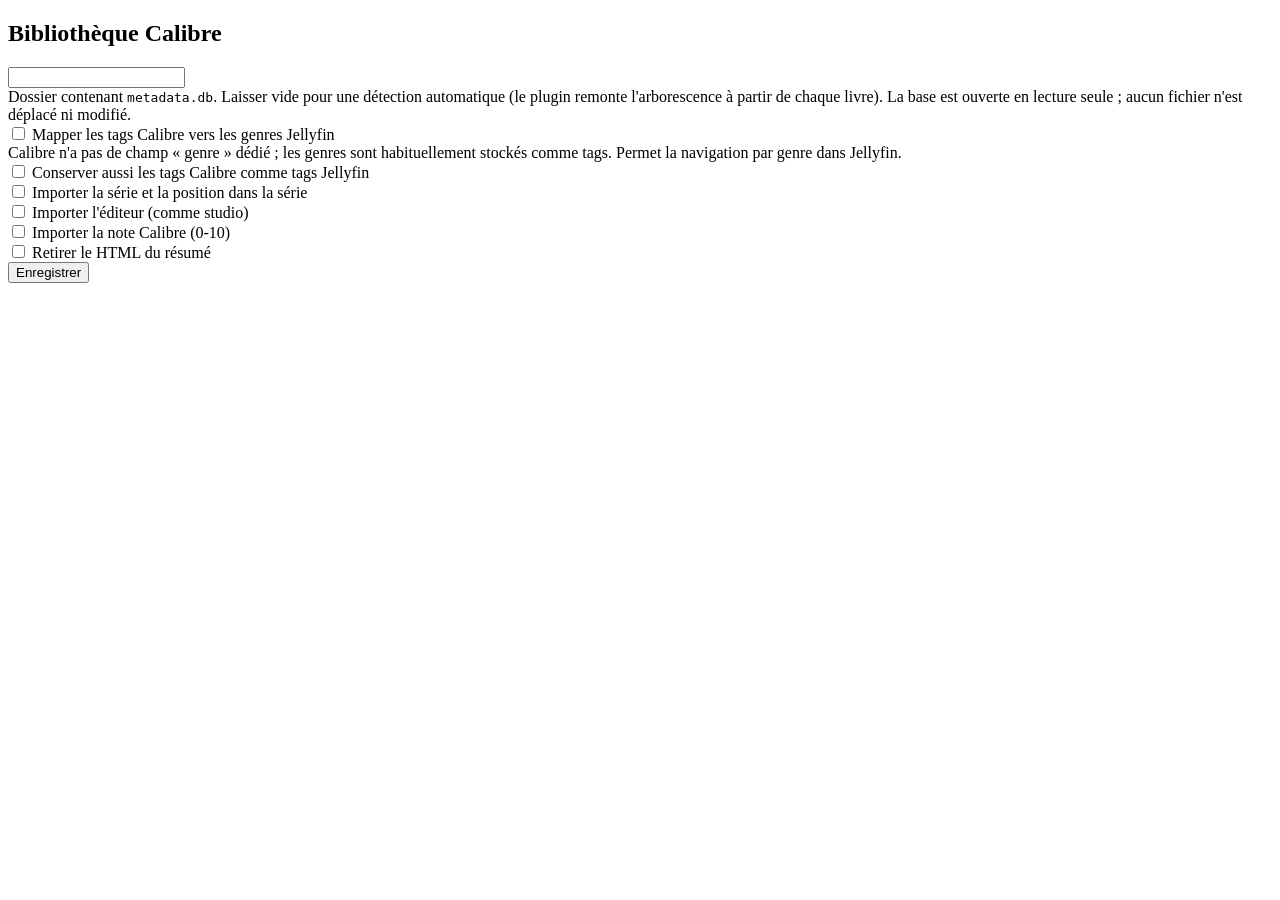
==== Configuration/configPage.html @ f6d53ff3 "Initial commit: Jellyfin Calibre metadata plugin (read-only), targeting Jellyfin 12.3 Co-Authored-By" ====
<!DOCTYPE html>
<html lang="fr">
<head>
    <meta charset="utf-8" />
    <title>Calibre Library</title>
</head>
<body>
<div id="CalibreConfigPage" data-role="page" class="page type-interior pluginConfigurationPage"
     data-require="emby-input,emby-button,emby-checkbox">
    <div data-role="content">
        <div class="content-primary">
            <form id="CalibreConfigForm">
                <div class="verticalSection">
                    <h2 class="sectionTitle">Bibliothèque Calibre</h2>
                </div>

                <div class="inputContainer">
                    <input is="emby-input" type="text" id="CalibreLibraryPath" label="Chemin de la bibliothèque Calibre (facultatif)" />
                    <div class="fieldDescription">
                        Dossier contenant <code>metadata.db</code>. Laisser vide pour une détection
                        automatique (le plugin remonte l'arborescence à partir de chaque livre).
                        La base est ouverte en lecture seule ; aucun fichier n'est déplacé ni modifié.
                    </div>
                </div>

                <div class="checkboxContainer checkboxContainer-withDescription">
                    <label>
                        <input is="emby-checkbox" type="checkbox" id="MapTagsToGenres" />
                        <span>Mapper les tags Calibre vers les genres Jellyfin</span>
                    </label>
                    <div class="fieldDescription checkboxFieldDescription">
                        Calibre n'a pas de champ « genre » dédié ; les genres sont habituellement
                        stockés comme tags. Permet la navigation par genre dans Jellyfin.
                    </div>
                </div>

                <div class="checkboxContainer checkboxContainer-withDescription">
                    <label>
                        <input is="emby-checkbox" type="checkbox" id="KeepTags" />
                        <span>Conserver aussi les tags Calibre comme tags Jellyfin</span>
                    </label>
                </div>

                <div class="checkboxContainer checkboxContainer-withDescription">
                    <label>
                        <input is="emby-checkbox" type="checkbox" id="ImportSeries" />
                        <span>Importer la série et la position dans la série</span>
                    </label>
                </div>

                <div class="checkboxContainer checkboxContainer-withDescription">
                    <label>
                        <input is="emby-checkbox" type="checkbox" id="ImportPublisher" />
                        <span>Importer l'éditeur (comme studio)</span>
                    </label>
                </div>

                <div class="checkboxContainer checkboxContainer-withDescription">
                    <label>
                        <input is="emby-checkbox" type="checkbox" id="ImportRating" />
                        <span>Importer la note Calibre (0-10)</span>
                    </label>
                </div>

                <div class="checkboxContainer checkboxContainer-withDescription">
                    <label>
                        <input is="emby-checkbox" type="checkbox" id="StripHtmlFromOverview" />
                        <span>Retirer le HTML du résumé</span>
                    </label>
                </div>

                <div>
                    <button is="emby-button" type="submit" class="raised button-submit block">
                        <span>Enregistrer</span>
                    </button>
                </div>
            </form>
        </div>
    </div>

    <script type="text/javascript">
        var CalibrePluginId = "e7f3b8d2-4c6a-4f1e-9b3a-2d5c7e9a1f40";

        document.querySelector('#CalibreConfigPage').addEventListener('pageshow', function () {
            Dashboard.showLoadingMsg();
            ApiClient.getPluginConfiguration(CalibrePluginId).then(function (config) {
                document.querySelector('#CalibreLibraryPath').value = config.CalibreLibraryPath || '';
                document.querySelector('#MapTagsToGenres').checked = !!config.MapTagsToGenres;
                document.querySelector('#KeepTags').checked = !!config.KeepTags;
                document.querySelector('#ImportSeries').checked = !!config.ImportSeries;
                document.querySelector('#ImportPublisher').checked = !!config.ImportPublisher;
                document.querySelector('#ImportRating').checked = !!config.ImportRating;
                document.querySelector('#StripHtmlFromOverview').checked = !!config.StripHtmlFromOverview;
                Dashboard.hideLoadingMsg();
            });
        });

        document.querySelector('#CalibreConfigForm').addEventListener('submit', function (e) {
            e.preventDefault();
            Dashboard.showLoadingMsg();
            ApiClient.getPluginConfiguration(CalibrePluginId).then(function (config) {
                config.CalibreLibraryPath = document.querySelector('#CalibreLibraryPath').value;
                config.MapTagsToGenres = document.querySelector('#MapTagsToGenres').checked;
                config.KeepTags = document.querySelector('#KeepTags').checked;
                config.ImportSeries = document.querySelector('#ImportSeries').checked;
                config.ImportPublisher = document.querySelector('#ImportPublisher').checked;
                config.ImportRating = document.querySelector('#ImportRating').checked;
                config.StripHtmlFromOverview = document.querySelector('#StripHtmlFromOverview').checked;
                ApiClient.updatePluginConfiguration(CalibrePluginId, config).then(function (result) {
                    Dashboard.processPluginConfigurationUpdateResult(result);
                });
            });
            return false;
        });
    </script>
</div>
</body>
</html>
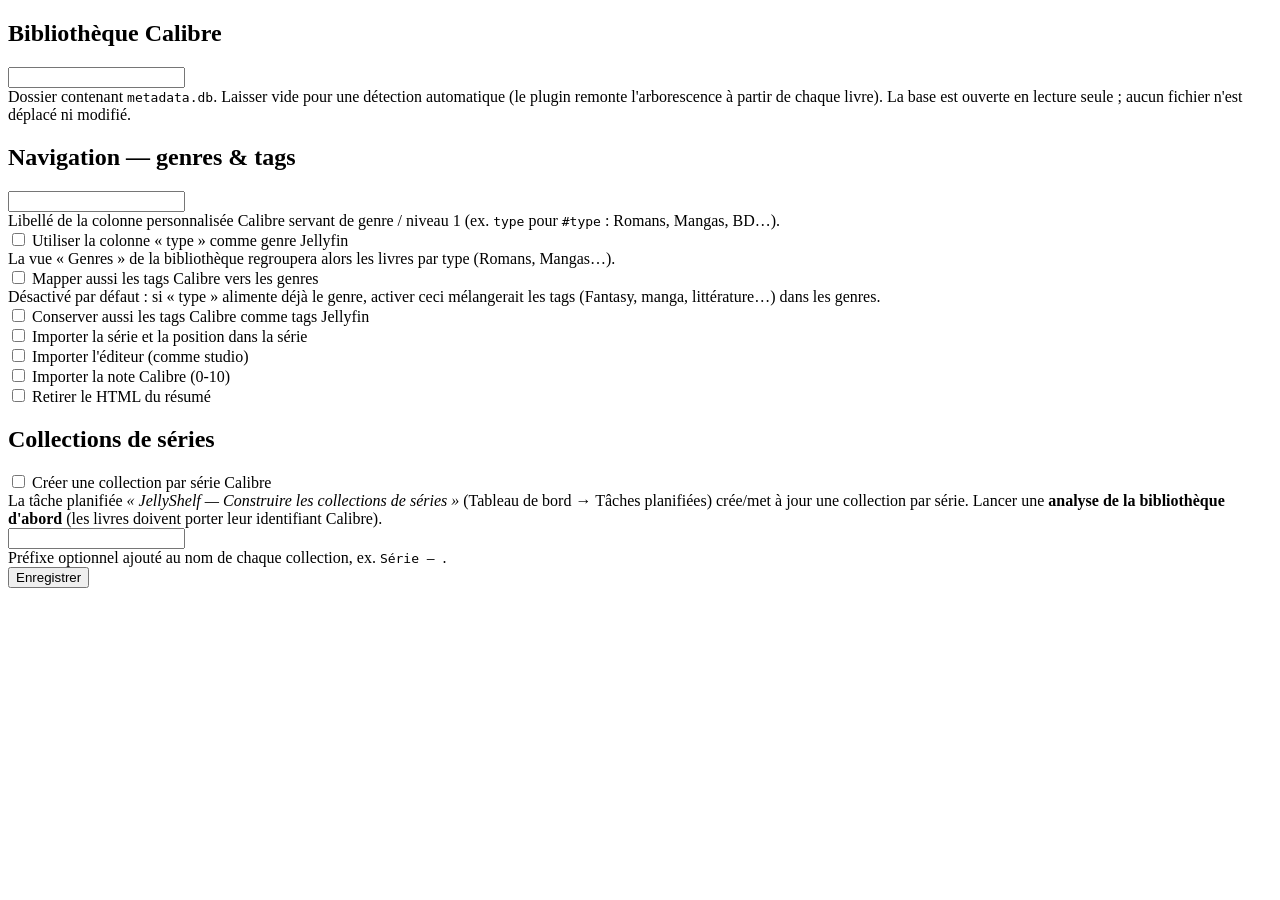
==== commit f5ce38e8: "v1.1: type column -> genre, tags, series collections - Read Calibre custom 'type' column (resolved b" ====
--- a/Configuration/configPage.html
+++ b/Configuration/configPage.html
@@ -2,7 +2,7 @@
 <html lang="fr">
 <head>
     <meta charset="utf-8" />
-    <title>Calibre Library</title>
+    <title>JellyShelf</title>
 </head>
 <body>
 <div id="CalibreConfigPage" data-role="page" class="page type-interior pluginConfigurationPage"
@@ -23,14 +23,37 @@
                     </div>
                 </div>
 
+                <div class="verticalSection">
+                    <h2 class="sectionTitle">Navigation — genres & tags</h2>
+                </div>
+
+                <div class="inputContainer">
+                    <input is="emby-input" type="text" id="TypeColumnLabel" label="Colonne Calibre « type » (utilisée comme genre)" />
+                    <div class="fieldDescription">
+                        Libellé de la colonne personnalisée Calibre servant de genre / niveau 1
+                        (ex. <code>type</code> pour <code>#type</code> : Romans, Mangas, BD…).
+                    </div>
+                </div>
+
+                <div class="checkboxContainer checkboxContainer-withDescription">
+                    <label>
+                        <input is="emby-checkbox" type="checkbox" id="MapTypeColumnToGenre" />
+                        <span>Utiliser la colonne « type » comme genre Jellyfin</span>
+                    </label>
+                    <div class="fieldDescription checkboxFieldDescription">
+                        La vue « Genres » de la bibliothèque regroupera alors les livres par type
+                        (Romans, Mangas…).
+                    </div>
+                </div>
+
                 <div class="checkboxContainer checkboxContainer-withDescription">
                     <label>
                         <input is="emby-checkbox" type="checkbox" id="MapTagsToGenres" />
-                        <span>Mapper les tags Calibre vers les genres Jellyfin</span>
+                        <span>Mapper aussi les tags Calibre vers les genres</span>
                     </label>
                     <div class="fieldDescription checkboxFieldDescription">
-                        Calibre n'a pas de champ « genre » dédié ; les genres sont habituellement
-                        stockés comme tags. Permet la navigation par genre dans Jellyfin.
+                        Désactivé par défaut : si « type » alimente déjà le genre, activer ceci
+                        mélangerait les tags (Fantasy, manga, littérature…) dans les genres.
                     </div>
                 </div>
 
@@ -69,6 +92,30 @@
                     </label>
                 </div>
 
+                <div class="verticalSection">
+                    <h2 class="sectionTitle">Collections de séries</h2>
+                </div>
+
+                <div class="checkboxContainer checkboxContainer-withDescription">
+                    <label>
+                        <input is="emby-checkbox" type="checkbox" id="CreateSeriesCollections" />
+                        <span>Créer une collection par série Calibre</span>
+                    </label>
+                    <div class="fieldDescription checkboxFieldDescription">
+                        La tâche planifiée <em>« JellyShelf — Construire les collections de séries »</em>
+                        (Tableau de bord → Tâches planifiées) crée/met à jour une collection par série.
+                        Lancer une <strong>analyse de la bibliothèque d'abord</strong> (les livres doivent
+                        porter leur identifiant Calibre).
+                    </div>
+                </div>
+
+                <div class="inputContainer">
+                    <input is="emby-input" type="text" id="SeriesCollectionPrefix" label="Préfixe des collections de séries (facultatif)" />
+                    <div class="fieldDescription">
+                        Préfixe optionnel ajouté au nom de chaque collection, ex. <code>Série — </code>.
+                    </div>
+                </div>
+
                 <div>
                     <button is="emby-button" type="submit" class="raised button-submit block">
                         <span>Enregistrer</span>
@@ -85,12 +132,16 @@
             Dashboard.showLoadingMsg();
             ApiClient.getPluginConfiguration(CalibrePluginId).then(function (config) {
                 document.querySelector('#CalibreLibraryPath').value = config.CalibreLibraryPath || '';
+                document.querySelector('#TypeColumnLabel').value = config.TypeColumnLabel || '';
+                document.querySelector('#MapTypeColumnToGenre').checked = !!config.MapTypeColumnToGenre;
                 document.querySelector('#MapTagsToGenres').checked = !!config.MapTagsToGenres;
                 document.querySelector('#KeepTags').checked = !!config.KeepTags;
                 document.querySelector('#ImportSeries').checked = !!config.ImportSeries;
                 document.querySelector('#ImportPublisher').checked = !!config.ImportPublisher;
                 document.querySelector('#ImportRating').checked = !!config.ImportRating;
                 document.querySelector('#StripHtmlFromOverview').checked = !!config.StripHtmlFromOverview;
+                document.querySelector('#CreateSeriesCollections').checked = !!config.CreateSeriesCollections;
+                document.querySelector('#SeriesCollectionPrefix').value = config.SeriesCollectionPrefix || '';
                 Dashboard.hideLoadingMsg();
             });
         });
@@ -100,12 +151,16 @@
             Dashboard.showLoadingMsg();
             ApiClient.getPluginConfiguration(CalibrePluginId).then(function (config) {
                 config.CalibreLibraryPath = document.querySelector('#CalibreLibraryPath').value;
+                config.TypeColumnLabel = document.querySelector('#TypeColumnLabel').value;
+                config.MapTypeColumnToGenre = document.querySelector('#MapTypeColumnToGenre').checked;
                 config.MapTagsToGenres = document.querySelector('#MapTagsToGenres').checked;
                 config.KeepTags = document.querySelector('#KeepTags').checked;
                 config.ImportSeries = document.querySelector('#ImportSeries').checked;
                 config.ImportPublisher = document.querySelector('#ImportPublisher').checked;
                 config.ImportRating = document.querySelector('#ImportRating').checked;
                 config.StripHtmlFromOverview = document.querySelector('#StripHtmlFromOverview').checked;
+                config.CreateSeriesCollections = document.querySelector('#CreateSeriesCollections').checked;
+                config.SeriesCollectionPrefix = document.querySelector('#SeriesCollectionPrefix').value;
                 ApiClient.updatePluginConfiguration(CalibrePluginId, config).then(function (result) {
                     Dashboard.processPluginConfigurationUpdateResult(result);
                 });
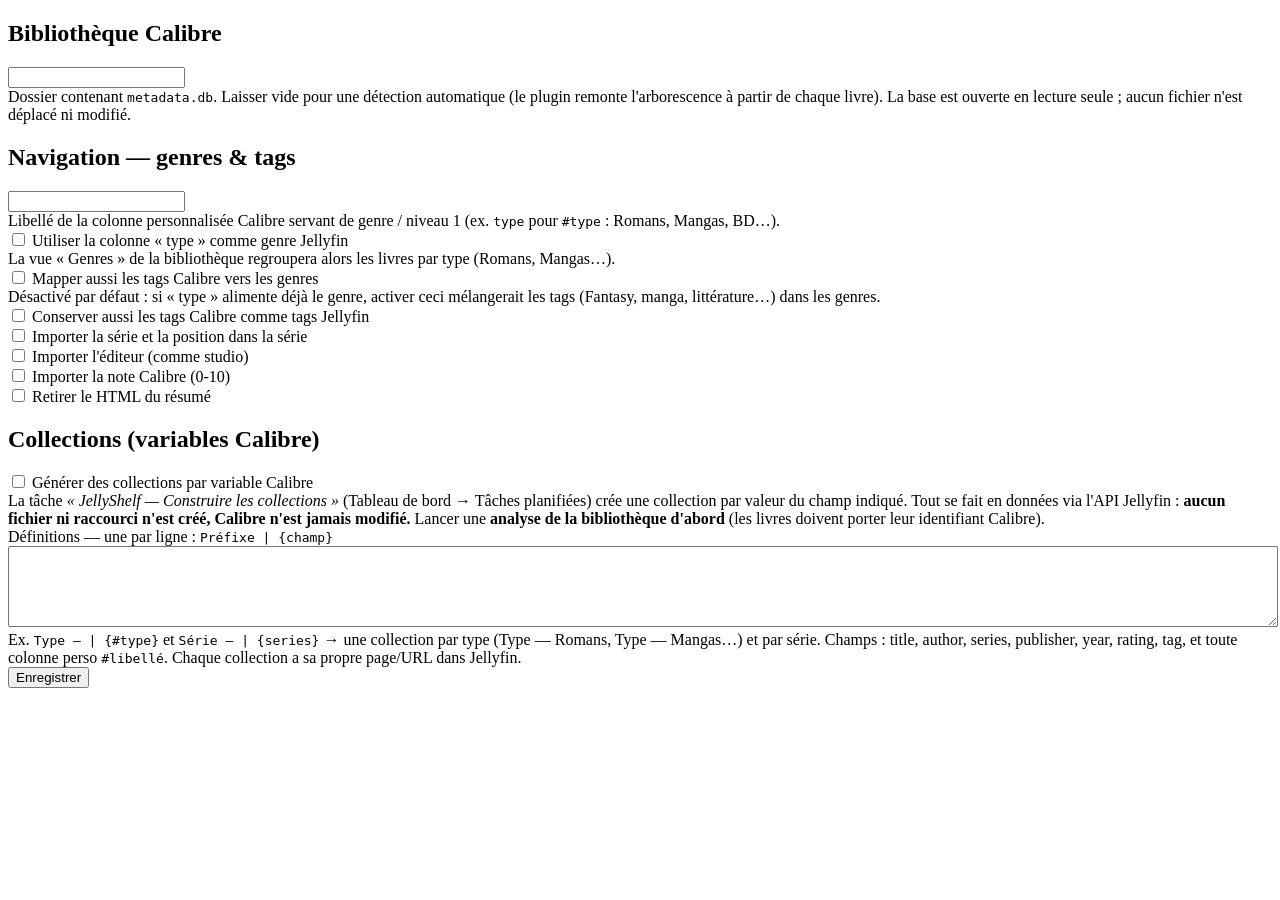
==== commit 8f590c81: "v1.2: configurable collections by Calibre variable - New scheduled task 'JellyShelf — Build collecti" ====
--- a/Configuration/configPage.html
+++ b/Configuration/configPage.html
@@ -93,26 +93,33 @@
                 </div>
 
                 <div class="verticalSection">
-                    <h2 class="sectionTitle">Collections de séries</h2>
+                    <h2 class="sectionTitle">Collections (variables Calibre)</h2>
                 </div>
 
                 <div class="checkboxContainer checkboxContainer-withDescription">
                     <label>
-                        <input is="emby-checkbox" type="checkbox" id="CreateSeriesCollections" />
-                        <span>Créer une collection par série Calibre</span>
+                        <input is="emby-checkbox" type="checkbox" id="EnableCollections" />
+                        <span>Générer des collections par variable Calibre</span>
                     </label>
                     <div class="fieldDescription checkboxFieldDescription">
-                        La tâche planifiée <em>« JellyShelf — Construire les collections de séries »</em>
-                        (Tableau de bord → Tâches planifiées) crée/met à jour une collection par série.
-                        Lancer une <strong>analyse de la bibliothèque d'abord</strong> (les livres doivent
-                        porter leur identifiant Calibre).
+                        La tâche <em>« JellyShelf — Construire les collections »</em> (Tableau de bord →
+                        Tâches planifiées) crée une collection par valeur du champ indiqué. Tout se fait
+                        en données via l'API Jellyfin : <strong>aucun fichier ni raccourci n'est créé,
+                        Calibre n'est jamais modifié.</strong> Lancer une <strong>analyse de la
+                        bibliothèque d'abord</strong> (les livres doivent porter leur identifiant Calibre).
                     </div>
                 </div>
 
                 <div class="inputContainer">
-                    <input is="emby-input" type="text" id="SeriesCollectionPrefix" label="Préfixe des collections de séries (facultatif)" />
+                    <label class="inputLabel inputLabelUnfocused" for="CollectionDefinitions">
+                        Définitions — une par ligne : <code>Préfixe | {champ}</code>
+                    </label>
+                    <textarea id="CollectionDefinitions" rows="5" class="emby-input" style="width:100%;"></textarea>
                     <div class="fieldDescription">
-                        Préfixe optionnel ajouté au nom de chaque collection, ex. <code>Série — </code>.
+                        Ex. <code>Type — | {#type}</code> et <code>Série — | {series}</code> → une
+                        collection par type (Type — Romans, Type — Mangas…) et par série. Champs :
+                        title, author, series, publisher, year, rating, tag, et toute colonne perso
+                        <code>#libellé</code>. Chaque collection a sa propre page/URL dans Jellyfin.
                     </div>
                 </div>
 
@@ -140,8 +147,8 @@
                 document.querySelector('#ImportPublisher').checked = !!config.ImportPublisher;
                 document.querySelector('#ImportRating').checked = !!config.ImportRating;
                 document.querySelector('#StripHtmlFromOverview').checked = !!config.StripHtmlFromOverview;
-                document.querySelector('#CreateSeriesCollections').checked = !!config.CreateSeriesCollections;
-                document.querySelector('#SeriesCollectionPrefix').value = config.SeriesCollectionPrefix || '';
+                document.querySelector('#EnableCollections').checked = !!config.EnableCollections;
+                document.querySelector('#CollectionDefinitions').value = config.CollectionDefinitions || '';
                 Dashboard.hideLoadingMsg();
             });
         });
@@ -159,8 +166,8 @@
                 config.ImportPublisher = document.querySelector('#ImportPublisher').checked;
                 config.ImportRating = document.querySelector('#ImportRating').checked;
                 config.StripHtmlFromOverview = document.querySelector('#StripHtmlFromOverview').checked;
-                config.CreateSeriesCollections = document.querySelector('#CreateSeriesCollections').checked;
-                config.SeriesCollectionPrefix = document.querySelector('#SeriesCollectionPrefix').value;
+                config.EnableCollections = document.querySelector('#EnableCollections').checked;
+                config.CollectionDefinitions = document.querySelector('#CollectionDefinitions').value;
                 ApiClient.updatePluginConfiguration(CalibrePluginId, config).then(function (result) {
                     Dashboard.processPluginConfigurationUpdateResult(result);
                 });
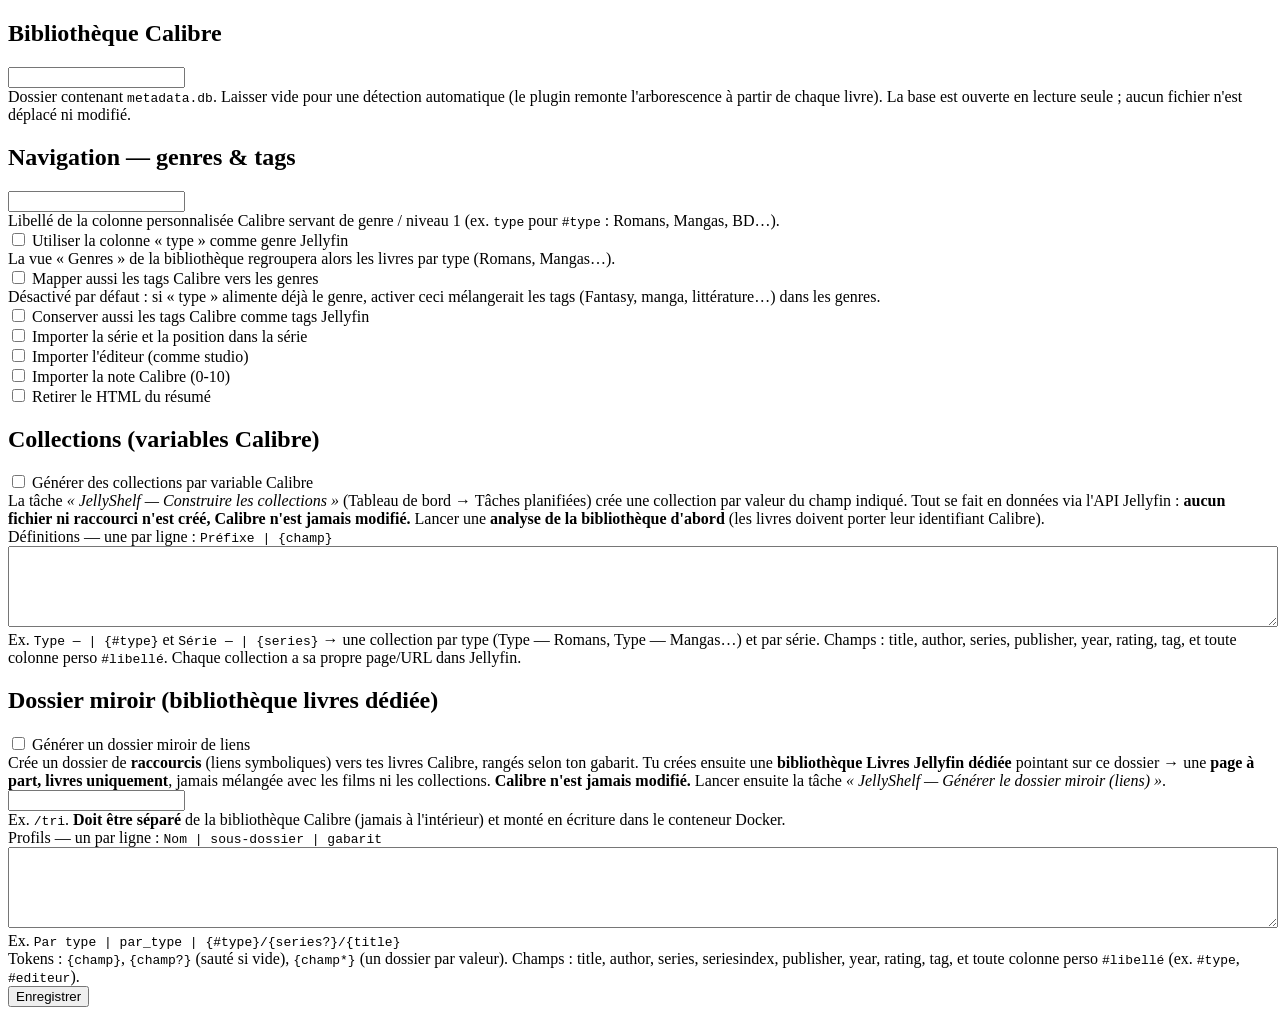
==== commit 196fa6d7: "v1.3: mirror folder (symlink tree) for a dedicated book-only library - New scheduled task 'JellyShel" ====
--- a/Configuration/configPage.html
+++ b/Configuration/configPage.html
@@ -120,6 +120,47 @@
                         collection par type (Type — Romans, Type — Mangas…) et par série. Champs :
                         title, author, series, publisher, year, rating, tag, et toute colonne perso
                         <code>#libellé</code>. Chaque collection a sa propre page/URL dans Jellyfin.
+                    </div>
+                </div>
+
+                <div class="verticalSection">
+                    <h2 class="sectionTitle">Dossier miroir (bibliothèque livres dédiée)</h2>
+                </div>
+
+                <div class="checkboxContainer checkboxContainer-withDescription">
+                    <label>
+                        <input is="emby-checkbox" type="checkbox" id="EnableTemplateLibraries" />
+                        <span>Générer un dossier miroir de liens</span>
+                    </label>
+                    <div class="fieldDescription checkboxFieldDescription">
+                        Crée un dossier de <strong>raccourcis</strong> (liens symboliques) vers tes livres
+                        Calibre, rangés selon ton gabarit. Tu crées ensuite une <strong>bibliothèque Livres
+                        Jellyfin dédiée</strong> pointant sur ce dossier → une <strong>page à part, livres
+                        uniquement</strong>, jamais mélangée avec les films ni les collections.
+                        <strong>Calibre n'est jamais modifié.</strong> Lancer ensuite la tâche
+                        <em>« JellyShelf — Générer le dossier miroir (liens) »</em>.
+                    </div>
+                </div>
+
+                <div class="inputContainer">
+                    <input is="emby-input" type="text" id="TemplateLibrariesOutputRoot" label="Dossier de sortie (inscriptible, vu par le conteneur)" />
+                    <div class="fieldDescription">
+                        Ex. <code>/tri</code>. <strong>Doit être séparé</strong> de la bibliothèque Calibre
+                        (jamais à l'intérieur) et monté en écriture dans le conteneur Docker.
+                    </div>
+                </div>
+
+                <div class="inputContainer">
+                    <label class="inputLabel inputLabelUnfocused" for="ProfilesDefinition">
+                        Profils — un par ligne : <code>Nom | sous-dossier | gabarit</code>
+                    </label>
+                    <textarea id="ProfilesDefinition" rows="5" class="emby-input" style="width:100%;"></textarea>
+                    <div class="fieldDescription">
+                        Ex. <code>Par type | par_type | {#type}/{series?}/{title}</code><br />
+                        Tokens : <code>{champ}</code>, <code>{champ?}</code> (sauté si vide),
+                        <code>{champ*}</code> (un dossier par valeur). Champs : title, author, series,
+                        seriesindex, publisher, year, rating, tag, et toute colonne perso
+                        <code>#libellé</code> (ex. <code>#type</code>, <code>#editeur</code>).
                     </div>
                 </div>
 
@@ -149,6 +190,9 @@
                 document.querySelector('#StripHtmlFromOverview').checked = !!config.StripHtmlFromOverview;
                 document.querySelector('#EnableCollections').checked = !!config.EnableCollections;
                 document.querySelector('#CollectionDefinitions').value = config.CollectionDefinitions || '';
+                document.querySelector('#EnableTemplateLibraries').checked = !!config.EnableTemplateLibraries;
+                document.querySelector('#TemplateLibrariesOutputRoot').value = config.TemplateLibrariesOutputRoot || '';
+                document.querySelector('#ProfilesDefinition').value = config.ProfilesDefinition || '';
                 Dashboard.hideLoadingMsg();
             });
         });
@@ -168,6 +212,9 @@
                 config.StripHtmlFromOverview = document.querySelector('#StripHtmlFromOverview').checked;
                 config.EnableCollections = document.querySelector('#EnableCollections').checked;
                 config.CollectionDefinitions = document.querySelector('#CollectionDefinitions').value;
+                config.EnableTemplateLibraries = document.querySelector('#EnableTemplateLibraries').checked;
+                config.TemplateLibrariesOutputRoot = document.querySelector('#TemplateLibrariesOutputRoot').value;
+                config.ProfilesDefinition = document.querySelector('#ProfilesDefinition').value;
                 ApiClient.updatePluginConfiguration(CalibrePluginId, config).then(function (result) {
                     Dashboard.processPluginConfigurationUpdateResult(result);
                 });
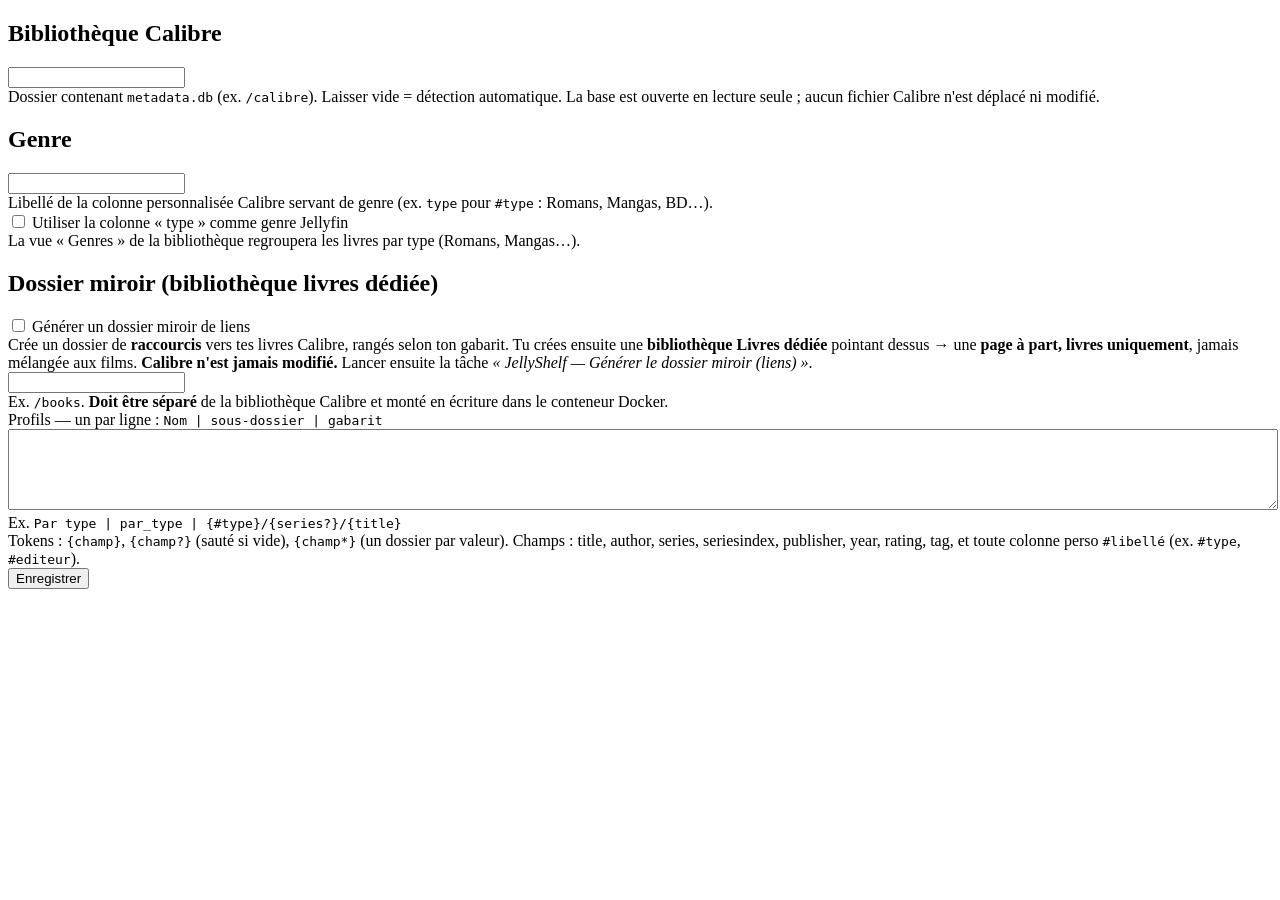
==== commit 909cd7dd: "v1.3.3: simplify config (remove Collections, hide advanced toggles) - Remove the Collections feature" ====
--- a/Configuration/configPage.html
+++ b/Configuration/configPage.html
@@ -15,22 +15,22 @@
                 </div>
 
                 <div class="inputContainer">
-                    <input is="emby-input" type="text" id="CalibreLibraryPath" label="Chemin de la bibliothèque Calibre (facultatif)" />
+                    <input is="emby-input" type="text" id="CalibreLibraryPath" label="Chemin de la bibliothèque Calibre" />
                     <div class="fieldDescription">
-                        Dossier contenant <code>metadata.db</code>. Laisser vide pour une détection
-                        automatique (le plugin remonte l'arborescence à partir de chaque livre).
-                        La base est ouverte en lecture seule ; aucun fichier n'est déplacé ni modifié.
+                        Dossier contenant <code>metadata.db</code> (ex. <code>/calibre</code>). Laisser vide
+                        = détection automatique. La base est ouverte en lecture seule ; aucun fichier Calibre
+                        n'est déplacé ni modifié.
                     </div>
                 </div>
 
                 <div class="verticalSection">
-                    <h2 class="sectionTitle">Navigation — genres & tags</h2>
+                    <h2 class="sectionTitle">Genre</h2>
                 </div>
 
                 <div class="inputContainer">
                     <input is="emby-input" type="text" id="TypeColumnLabel" label="Colonne Calibre « type » (utilisée comme genre)" />
                     <div class="fieldDescription">
-                        Libellé de la colonne personnalisée Calibre servant de genre / niveau 1
+                        Libellé de la colonne personnalisée Calibre servant de genre
                         (ex. <code>type</code> pour <code>#type</code> : Romans, Mangas, BD…).
                     </div>
                 </div>
@@ -41,85 +41,7 @@
                         <span>Utiliser la colonne « type » comme genre Jellyfin</span>
                     </label>
                     <div class="fieldDescription checkboxFieldDescription">
-                        La vue « Genres » de la bibliothèque regroupera alors les livres par type
-                        (Romans, Mangas…).
-                    </div>
-                </div>
-
-                <div class="checkboxContainer checkboxContainer-withDescription">
-                    <label>
-                        <input is="emby-checkbox" type="checkbox" id="MapTagsToGenres" />
-                        <span>Mapper aussi les tags Calibre vers les genres</span>
-                    </label>
-                    <div class="fieldDescription checkboxFieldDescription">
-                        Désactivé par défaut : si « type » alimente déjà le genre, activer ceci
-                        mélangerait les tags (Fantasy, manga, littérature…) dans les genres.
-                    </div>
-                </div>
-
-                <div class="checkboxContainer checkboxContainer-withDescription">
-                    <label>
-                        <input is="emby-checkbox" type="checkbox" id="KeepTags" />
-                        <span>Conserver aussi les tags Calibre comme tags Jellyfin</span>
-                    </label>
-                </div>
-
-                <div class="checkboxContainer checkboxContainer-withDescription">
-                    <label>
-                        <input is="emby-checkbox" type="checkbox" id="ImportSeries" />
-                        <span>Importer la série et la position dans la série</span>
-                    </label>
-                </div>
-
-                <div class="checkboxContainer checkboxContainer-withDescription">
-                    <label>
-                        <input is="emby-checkbox" type="checkbox" id="ImportPublisher" />
-                        <span>Importer l'éditeur (comme studio)</span>
-                    </label>
-                </div>
-
-                <div class="checkboxContainer checkboxContainer-withDescription">
-                    <label>
-                        <input is="emby-checkbox" type="checkbox" id="ImportRating" />
-                        <span>Importer la note Calibre (0-10)</span>
-                    </label>
-                </div>
-
-                <div class="checkboxContainer checkboxContainer-withDescription">
-                    <label>
-                        <input is="emby-checkbox" type="checkbox" id="StripHtmlFromOverview" />
-                        <span>Retirer le HTML du résumé</span>
-                    </label>
-                </div>
-
-                <div class="verticalSection">
-                    <h2 class="sectionTitle">Collections (variables Calibre)</h2>
-                </div>
-
-                <div class="checkboxContainer checkboxContainer-withDescription">
-                    <label>
-                        <input is="emby-checkbox" type="checkbox" id="EnableCollections" />
-                        <span>Générer des collections par variable Calibre</span>
-                    </label>
-                    <div class="fieldDescription checkboxFieldDescription">
-                        La tâche <em>« JellyShelf — Construire les collections »</em> (Tableau de bord →
-                        Tâches planifiées) crée une collection par valeur du champ indiqué. Tout se fait
-                        en données via l'API Jellyfin : <strong>aucun fichier ni raccourci n'est créé,
-                        Calibre n'est jamais modifié.</strong> Lancer une <strong>analyse de la
-                        bibliothèque d'abord</strong> (les livres doivent porter leur identifiant Calibre).
-                    </div>
-                </div>
-
-                <div class="inputContainer">
-                    <label class="inputLabel inputLabelUnfocused" for="CollectionDefinitions">
-                        Définitions — une par ligne : <code>Préfixe | {champ}</code>
-                    </label>
-                    <textarea id="CollectionDefinitions" rows="5" class="emby-input" style="width:100%;"></textarea>
-                    <div class="fieldDescription">
-                        Ex. <code>Type — | {#type}</code> et <code>Série — | {series}</code> → une
-                        collection par type (Type — Romans, Type — Mangas…) et par série. Champs :
-                        title, author, series, publisher, year, rating, tag, et toute colonne perso
-                        <code>#libellé</code>. Chaque collection a sa propre page/URL dans Jellyfin.
+                        La vue « Genres » de la bibliothèque regroupera les livres par type (Romans, Mangas…).
                     </div>
                 </div>
 
@@ -133,10 +55,9 @@
                         <span>Générer un dossier miroir de liens</span>
                     </label>
                     <div class="fieldDescription checkboxFieldDescription">
-                        Crée un dossier de <strong>raccourcis</strong> (liens symboliques) vers tes livres
-                        Calibre, rangés selon ton gabarit. Tu crées ensuite une <strong>bibliothèque Livres
-                        Jellyfin dédiée</strong> pointant sur ce dossier → une <strong>page à part, livres
-                        uniquement</strong>, jamais mélangée avec les films ni les collections.
+                        Crée un dossier de <strong>raccourcis</strong> vers tes livres Calibre, rangés selon
+                        ton gabarit. Tu crées ensuite une <strong>bibliothèque Livres dédiée</strong> pointant
+                        dessus → une <strong>page à part, livres uniquement</strong>, jamais mélangée aux films.
                         <strong>Calibre n'est jamais modifié.</strong> Lancer ensuite la tâche
                         <em>« JellyShelf — Générer le dossier miroir (liens) »</em>.
                     </div>
@@ -145,8 +66,8 @@
                 <div class="inputContainer">
                     <input is="emby-input" type="text" id="TemplateLibrariesOutputRoot" label="Dossier de sortie (inscriptible, vu par le conteneur)" />
                     <div class="fieldDescription">
-                        Ex. <code>/tri</code>. <strong>Doit être séparé</strong> de la bibliothèque Calibre
-                        (jamais à l'intérieur) et monté en écriture dans le conteneur Docker.
+                        Ex. <code>/books</code>. <strong>Doit être séparé</strong> de la bibliothèque Calibre
+                        et monté en écriture dans le conteneur Docker.
                     </div>
                 </div>
 
@@ -182,14 +103,6 @@
                 document.querySelector('#CalibreLibraryPath').value = config.CalibreLibraryPath || '';
                 document.querySelector('#TypeColumnLabel').value = config.TypeColumnLabel || '';
                 document.querySelector('#MapTypeColumnToGenre').checked = !!config.MapTypeColumnToGenre;
-                document.querySelector('#MapTagsToGenres').checked = !!config.MapTagsToGenres;
-                document.querySelector('#KeepTags').checked = !!config.KeepTags;
-                document.querySelector('#ImportSeries').checked = !!config.ImportSeries;
-                document.querySelector('#ImportPublisher').checked = !!config.ImportPublisher;
-                document.querySelector('#ImportRating').checked = !!config.ImportRating;
-                document.querySelector('#StripHtmlFromOverview').checked = !!config.StripHtmlFromOverview;
-                document.querySelector('#EnableCollections').checked = !!config.EnableCollections;
-                document.querySelector('#CollectionDefinitions').value = config.CollectionDefinitions || '';
                 document.querySelector('#EnableTemplateLibraries').checked = !!config.EnableTemplateLibraries;
                 document.querySelector('#TemplateLibrariesOutputRoot').value = config.TemplateLibrariesOutputRoot || '';
                 document.querySelector('#ProfilesDefinition').value = config.ProfilesDefinition || '';
@@ -204,14 +117,6 @@
                 config.CalibreLibraryPath = document.querySelector('#CalibreLibraryPath').value;
                 config.TypeColumnLabel = document.querySelector('#TypeColumnLabel').value;
                 config.MapTypeColumnToGenre = document.querySelector('#MapTypeColumnToGenre').checked;
-                config.MapTagsToGenres = document.querySelector('#MapTagsToGenres').checked;
-                config.KeepTags = document.querySelector('#KeepTags').checked;
-                config.ImportSeries = document.querySelector('#ImportSeries').checked;
-                config.ImportPublisher = document.querySelector('#ImportPublisher').checked;
-                config.ImportRating = document.querySelector('#ImportRating').checked;
-                config.StripHtmlFromOverview = document.querySelector('#StripHtmlFromOverview').checked;
-                config.EnableCollections = document.querySelector('#EnableCollections').checked;
-                config.CollectionDefinitions = document.querySelector('#CollectionDefinitions').value;
                 config.EnableTemplateLibraries = document.querySelector('#EnableTemplateLibraries').checked;
                 config.TemplateLibrariesOutputRoot = document.querySelector('#TemplateLibrariesOutputRoot').value;
                 config.ProfilesDefinition = document.querySelector('#ProfilesDefinition').value;
